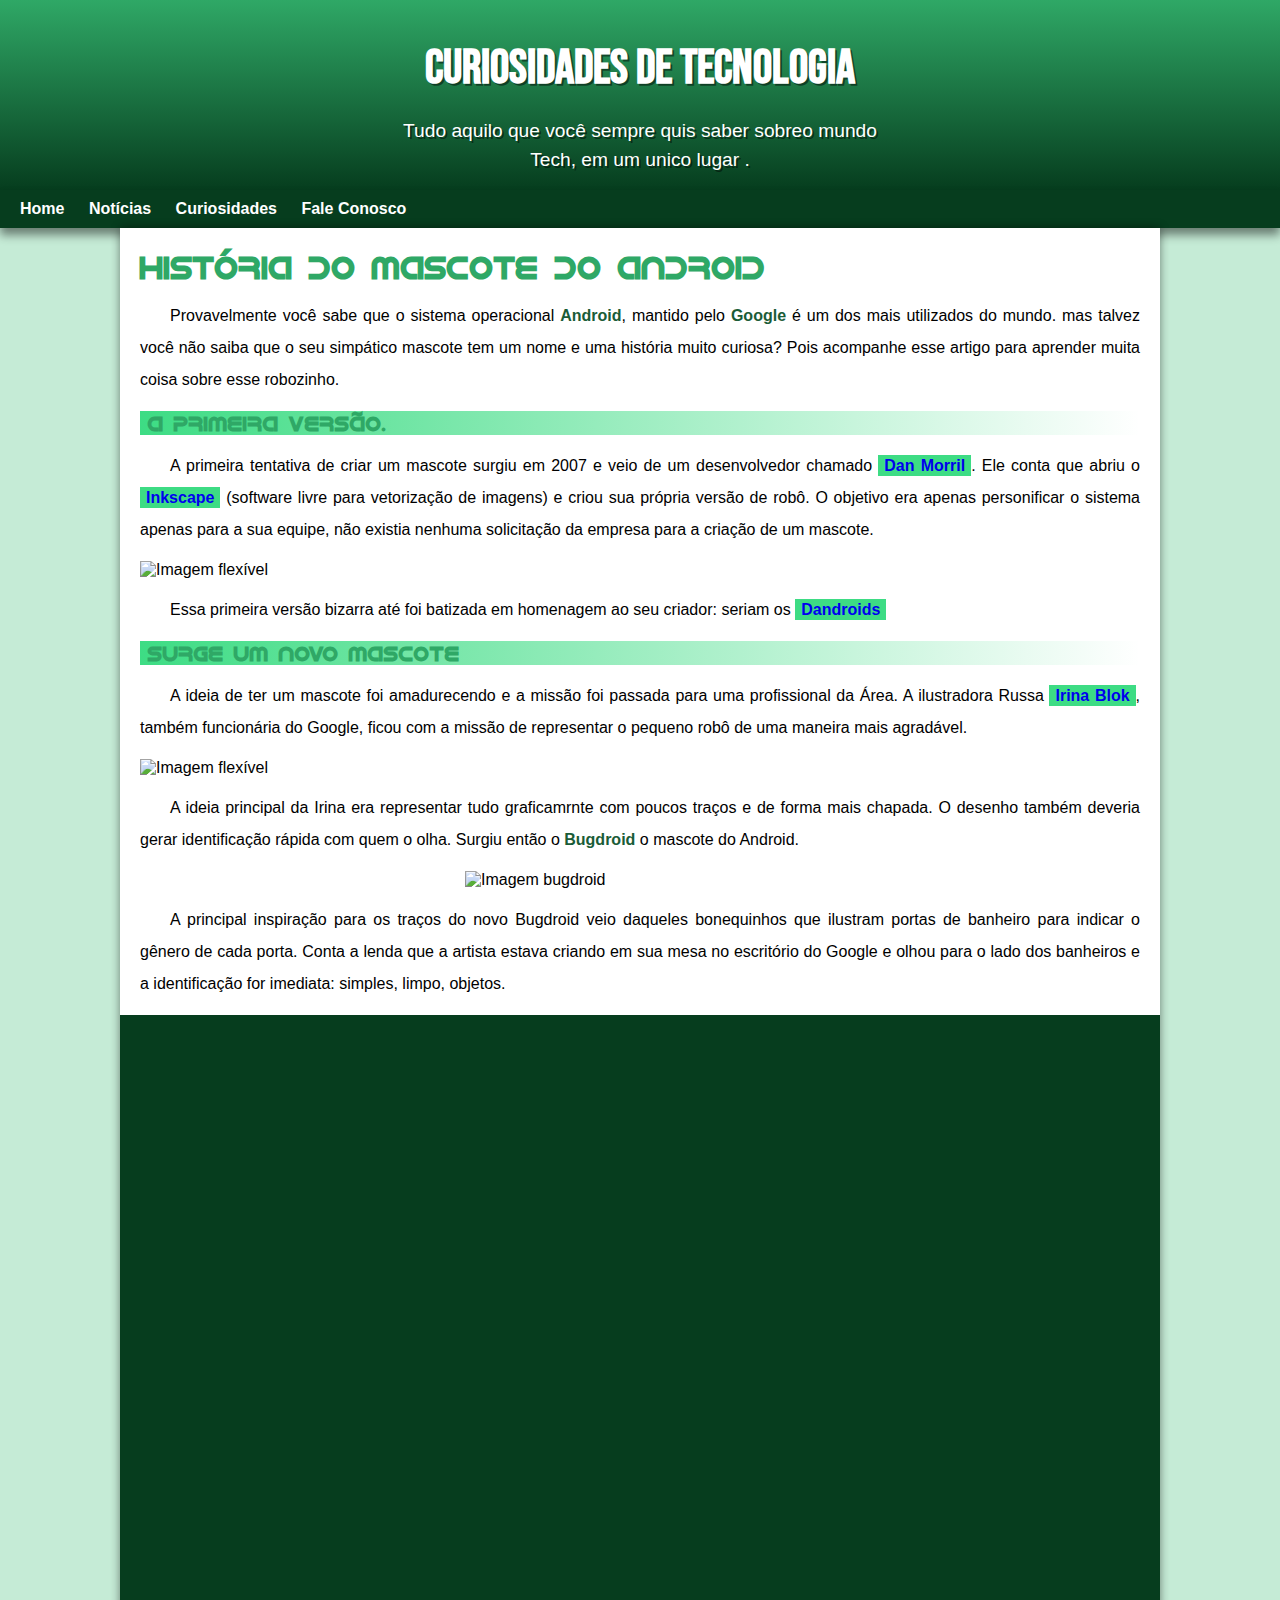
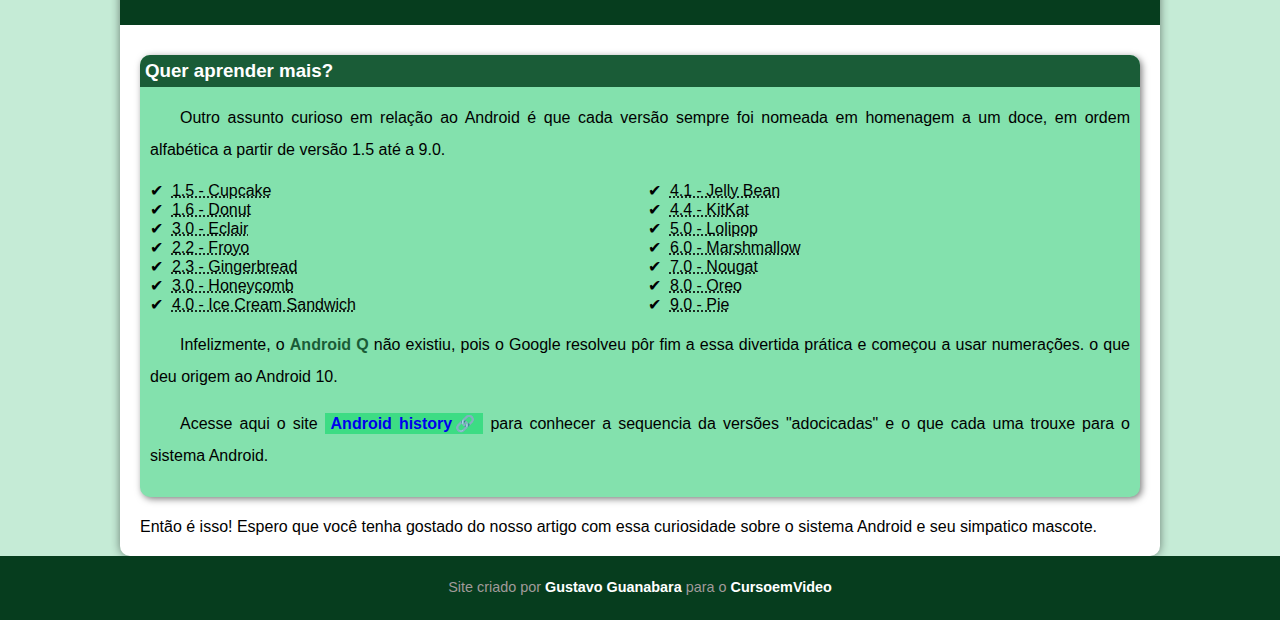
==== index.html @ 4dccb294 "Create index.html" ====
<!DOCTYPE html>
<html lang="pt-br">
<head>
    <meta charset="UTF-8">
    <meta http-equiv="X-UA-Compatible" content="IE=edge">
    <meta name="viewport" content="width=device-width, initial-scale=1.0">
    <title>Primeiro Projeto</title>
    <link rel="shortcut icon" href="imagens/favicon.ico" type="image/x-icon">
    <link rel="stylesheet" href="estilo/style.css">
    
</head>
<body>
    <header>
   <h1>Curiosidades de Tecnologia</h1>
   <p>Tudo aquilo que você sempre quis saber sobreo mundo Tech, em um unico lugar .</p>
    </header>
        <nav>
        <a href="#">Home</a>
        <a href="#">Notícias</a>
        <a href="#">Curiosidades</a>
        <a href="#">Fale Conosco</a>
        </nav>
     <main>
    <article>
       
        <h1>História do Mascote do Android</h1>
        <p>Provavelmente você sabe que o sistema operacional <strong>Android</strong>, mantido pelo <strong>Google</strong> é um dos mais utilizados do mundo. mas talvez você não saiba que o seu simpático mascote tem um nome e uma história muito curiosa? Pois acompanhe esse artigo para aprender muita coisa sobre esse robozinho. </p>
        <h2>A primeira versão.</h2>
        <p>A primeira tentativa de criar um mascote surgiu em 2007 e veio de um desenvolvedor chamado <a href="https://androidcommunity.com/dan-morrill-shows-us-the-android-mascot-that-almost-was-20130103/"target="_blank"rel="nofollow" class="externa">Dan Morril</a>. Ele conta que abriu o <a href="https://inkscape.org/pt-br/"target="_blank"rel="nofollow"class="externa">Inkscape</a> (software livre para vetorização de imagens) e criou sua própria versão de robô. O objetivo era apenas personificar o sistema apenas para a sua equipe, não existia nenhuma solicitação da empresa para a criação de um mascote. </p>
       
              <picture>
                  
                      <source media="(max-width:750px)"srcset="Imagens/dan-droids-pq.png"type="image/png">
                      <img src="Imagens/dan-droids.png"alt="Imagem flexível">
              </picture>
              
        <p>Essa primeira versão bizarra até foi batizada em homenagem ao seu criador: seriam os <a href="https://googlediscovery.com/2013/01/05/os-primeiros-mascotes-originais-do-android/"target="_blank"rel="nofollow"class="externa">Dandroids</a></p>
        <h2>Surge um novo mascote</h2>
        <p>A ideia de ter um mascote foi amadurecendo e a missão foi passada para uma profissional da Área. A ilustradora Russa <a href="https://www.irinablok.com/"target="_blank"rel="nofollow"class="externa">Irina Blok</a>, também funcionária do Google, ficou com a missão de representar o pequeno robô de uma maneira mais agradável.</p>

        <picture>
            <source media="(max-width:750px)"srcset="Imagens/irina-blok-pq.jpg"type="image/jpg">
            <img src="Imagens/irina-blok.jpg" class="pq" alt="Imagem flexível">
        </picture>
        <p>A ideia principal da Irina era representar tudo graficamrnte com poucos traços e de forma mais chapada. O desenho também deveria gerar identificação rápida com quem o olha. Surgiu então o <strong>Bugdroid</strong> o mascote do Android.</p>
        <img src="Imagens/bugdroid.png" class="pequena" alt="Imagem bugdroid">
        <p>A principal inspiração para os traços do novo Bugdroid veio daqueles bonequinhos que ilustram portas de banheiro para indicar o gênero de cada porta. Conta a lenda que a artista estava criando em sua mesa no escritório do Google e olhou para o lado dos banheiros e a identificação for imediata: simples, limpo, objetos.</p>
        <div class="video"><iframe width="560" height="315" src="https://www.youtube.com/embed/l2UDgpLz20M" title="YouTube video player" frameborder="0" allow="accelerometer; autoplay; clipboard-write; encrypted-media; gyroscope; picture-in-picture" allowfullscreen></iframe></div>
        
        
        <aside>
            <h3>Quer aprender mais?</h3>
            <p>Outro assunto curioso em relação ao Android é que cada versão sempre foi nomeada em homenagem a um doce, em ordem alfabética a partir de versão 
             1.5 até a 9.0.</p>    
                 <ul>
                <li><abbr title="Bolo de Copo">1.5 - Cupcake</abbr></li>
                <li><abbr title="Rosquinha">1.6 - Donut</abbr></li>
                <li><abbr title="Bomba">3.0 - Eclair</abbr></li>
                <li><abbr title="Iogurte congelado">2.2 - Froyo</abbr></li>
                <li><abbr title="Biscoito de Gengibre">2.3 - Gingerbread</abbr></li>
                <li><abbr title="Favo de Mel">3.0 - Honeycomb</abbr></li>
                <li><abbr title="Sanduiche de Sorvete">4.0 - Ice Cream Sandwich</abbr></li>
                <li><abbr title="Jujuba">4.1 - Jelly Bean</abbr></li>
                <li><abbr title="KitKat">4.4 - KitKat</abbr></li>
                <li><abbr title="Pirulito">5.0 - Lolipop</abbr></li>
                <li><abbr title="Marshmallow">6.0 - Marshmallow</abbr></li>
                <li><abbr title="Torrone">7.0 - Nougat</abbr></li>
               <li><abbr title="Oreo">8.0 - Oreo</abbr></li>
               <li><abbr title="Torta">9.0 - Pie </abbr></li>
                </ul>
               
            <p>Infelizmente, o <strong>Android Q</strong> não existiu, pois o Google resolveu pôr fim a essa divertida prática e começou a usar numerações. o que deu origem ao Android 10.</p>
            <p>Acesse aqui o site <a href="https://www.android.com/intl/pt_pt/history/#/marshmallow"target="_blank"rel="nofollow">Android history&#x1F517;</a> para conhecer a sequencia da versões "adocicadas" e o que cada uma trouxe para o sistema Android.</p>
        </aside>
        Então é isso! Espero que você tenha gostado do nosso artigo com essa curiosidade sobre o sistema Android e seu simpatico mascote.
        
    </article>
    </main>
    
        <footer>
            <p>Site criado por <a href="https://github.com/gustavoguanabara"target="_blank">Gustavo Guanabara</a> para o <a href="https://www.youtube.com/cursoemvideo"target="_blank">CursoemVideo</a></p>
        </footer>
        


    

    
    
</body>
</html>
---- estilo/style.css ----
@charset "UTF-8";
@import url('https://fonts.googleapis.com/css2?family=Bebas+Neue&display=swap');

@font-face {
    font-family: 'Android';
    src: url('../fontes/idroid.otf') format('opentype');
    font-weight: normal;
}


:root{
    --cor0:#ebe5c5;
    --cor1:#83e1ad;
    --cor2:#3ddc84;
    --cor3:#2fa866;
    --cor4:#1a5c37;
    --cor5:#063d1e;

    --fonte-padrao:Arial, Verdana, Helvetica, sans-serif;
    --fonte-destaque:'Bebas Neue','cursive';
    --fonte-android:'Android','cursive' ;


}

*{
    margin: 0px;
    padding: 0px;
}
  body{
      background-color:#c5ebd6 ;
      font-family: var(--fonte-padrao);
  }

  p{
      margin: 15px 0px;
      line-height: 1.5em;
  }
     
      

  header{
      background-image: linear-gradient(to bottom,var(--cor3),var(--cor5));
      background-color: var(--cor4);
      min-height: 150px;
      text-align: center;
      padding-top: 40px;
  }

  header > h1{
      color: white;
      font-family: var(--fonte-destaque);
      margin-bottom: 20px;
      font-size: 3em;
      text-shadow: 2px 2px 0px rgba(0, 0, 0, 0.473);


  }

  header > p{
      font-family: var(--fonte-padrao);
      font-size: 1.2em;
      color:white;
      max-width: 500px;
      margin: auto;
      padding-right: 10px;
      padding-left: 10px;
      text-shadow: 2px 2px 0px rgba(0, 0, 0, 0.473);

  }
  nav{
      background-color: var(--cor5);
      padding: 10px;
      box-shadow: 0px 7px 9px rgba(0, 0, 0, 0.459);
  }

  nav > a{
      color: white;
      padding: 10px;
      text-decoration: none;
      font-weight: bold;
      transition-duration: 1s;
      border-radius: 5px;
  }
  nav > a:hover{
      background-color: var(--cor4);
      color: var(--cor2);
      border-radius: 10px;

  }

  main{
      min-width: 300px;
      max-width: 1000px;
      margin: auto;
      padding: 20px;
      background-color: white;
      box-shadow: 0px 0px 10px rgba(0, 0, 0, 0.466);
      border-bottom-left-radius: 10px;
      border-bottom-right-radius: 10px;
  }
  main h1{
      color:var(--cor3);
      font-family: var(--fonte-android);
  }
  main h2{
      font-family: var(--fonte-android);
      color: var(--cor3);
      font-size: 1.3em;
      background-image: linear-gradient(to right, var(--cor2),transparent);
      text-indent: 8px;
  }

  main p{
      margin: 15px 0px;
      text-align: justify;
      text-indent: 30px;
      line-height: 2em;
      font-size: 1em;
  }

  main strong{
      color: var(--cor4);
      font-weight: bold;
      
  }

  main a{
    text-decoration: none;
    font-weight: bold;
    background-color: var(--cor2);
    padding: 2px 6px;
  }
  main a:hover{
      text-decoration: underline;
      color: var(--cor4);
  }

  main img{
      width: 100%;
  }

  main img.pequena{
      max-width: 350px;
      display: block;
      margin: auto;
  }
  div.video{
      background-color: var(--cor5);
      margin: 0px -20px 30px -20px;
      padding: 20px;
      padding-bottom: 59%;
      position: relative;
  }
  div.video > iframe{
      position: absolute;
      top: 5%;
      left: 5%;
      width: 90%;
      height: 90%;

  }
  


aside {
    background-color: var(--cor1);
    padding: 10px;
    border-radius: 10px;
    box-shadow: 2px 2px 7px rgba(0, 0, 0, 0.507);
    margin-bottom: 21px;

}

aside > h3{
    background-color: var(--cor4);
    color: white;
    padding: 5px;
    margin: -10px -10px 0px -10px;
    border-radius:10px 10px 0px 0px  ;
}

aside > ul{
    list-style-type: '\2714\00A0\00A0';
    list-style-position: inside;
    columns: 2;
}
  footer{
      background-color: var(--cor5);
      color: rgb(161, 154, 154);
      text-align: center;
      font-size: 0.9em;
      padding: 6px;
  }
  footer a{
      color:white;
      font-weight: bolder;
      text-decoration: none;
  }

  footer a:hover{
      text-decoration: underline;
      color: var(--cor1);
  }
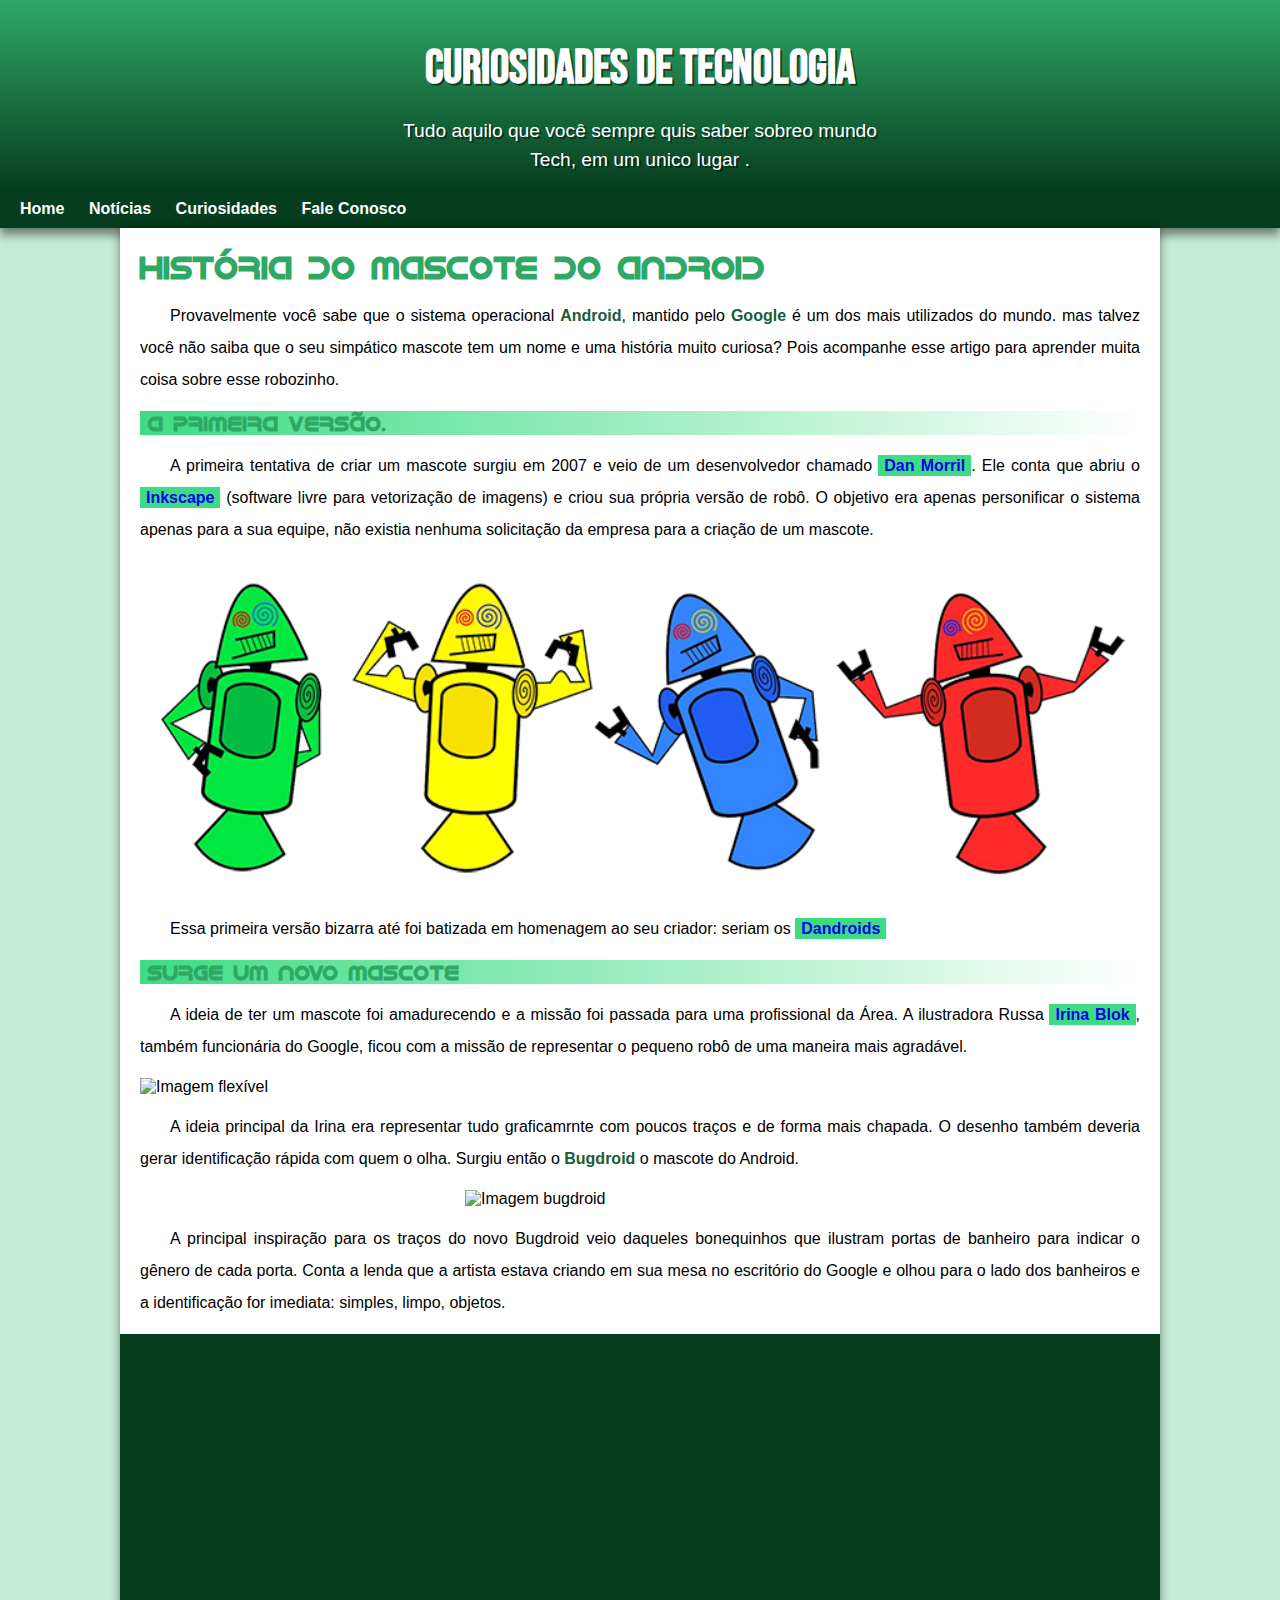
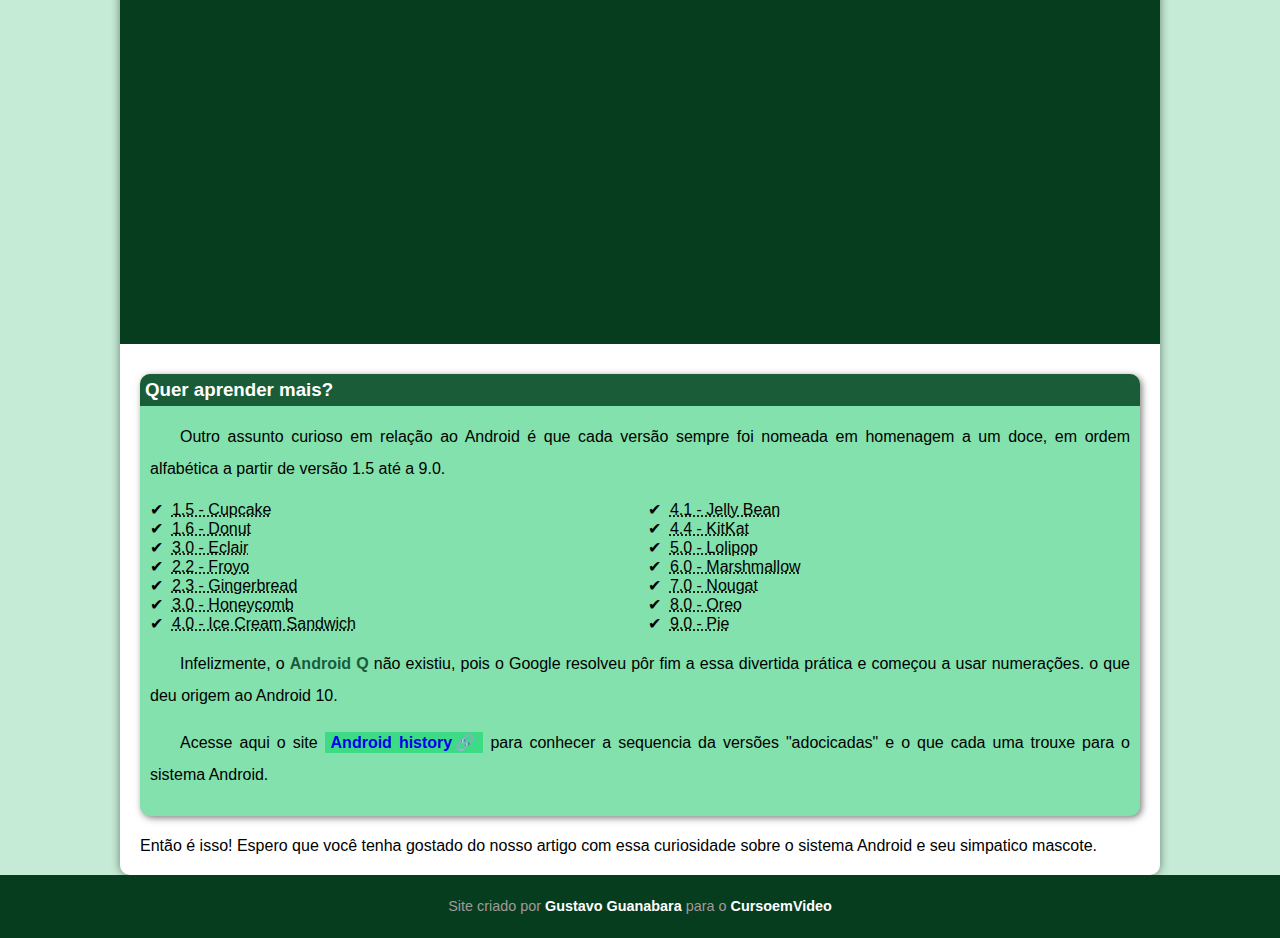
==== commit 565e69e9: "Update index.html" ====
--- a/index.html
+++ b/index.html
@@ -31,7 +31,7 @@
               <picture>
                   
                       <source media="(max-width:750px)"srcset="Imagens/dan-droids-pq.png"type="image/png">
-                      <img src="Imagens/dan-droids.png"alt="Imagem flexível">
+                      <img src="imagens/dan-droids.png"alt="Imagem flexível">
               </picture>
               
         <p>Essa primeira versão bizarra até foi batizada em homenagem ao seu criador: seriam os <a href="https://googlediscovery.com/2013/01/05/os-primeiros-mascotes-originais-do-android/"target="_blank"rel="nofollow"class="externa">Dandroids</a></p>
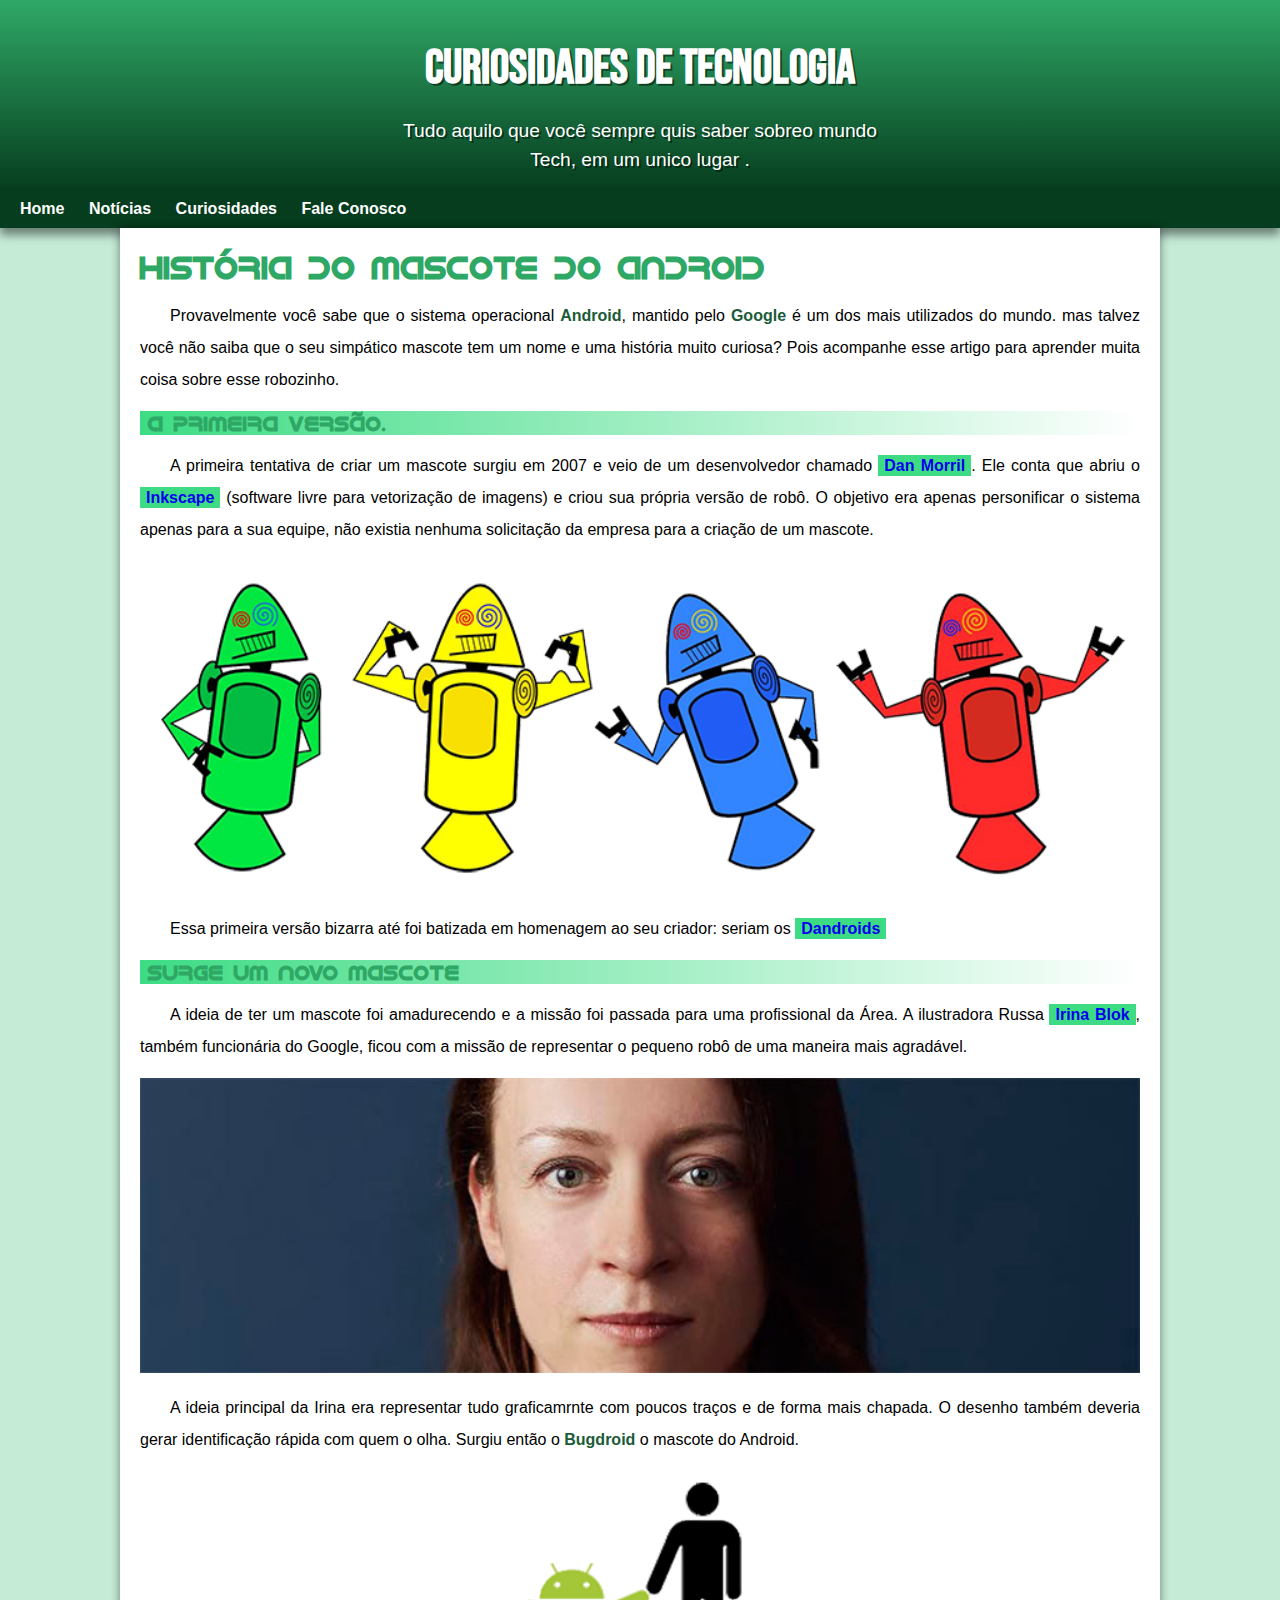
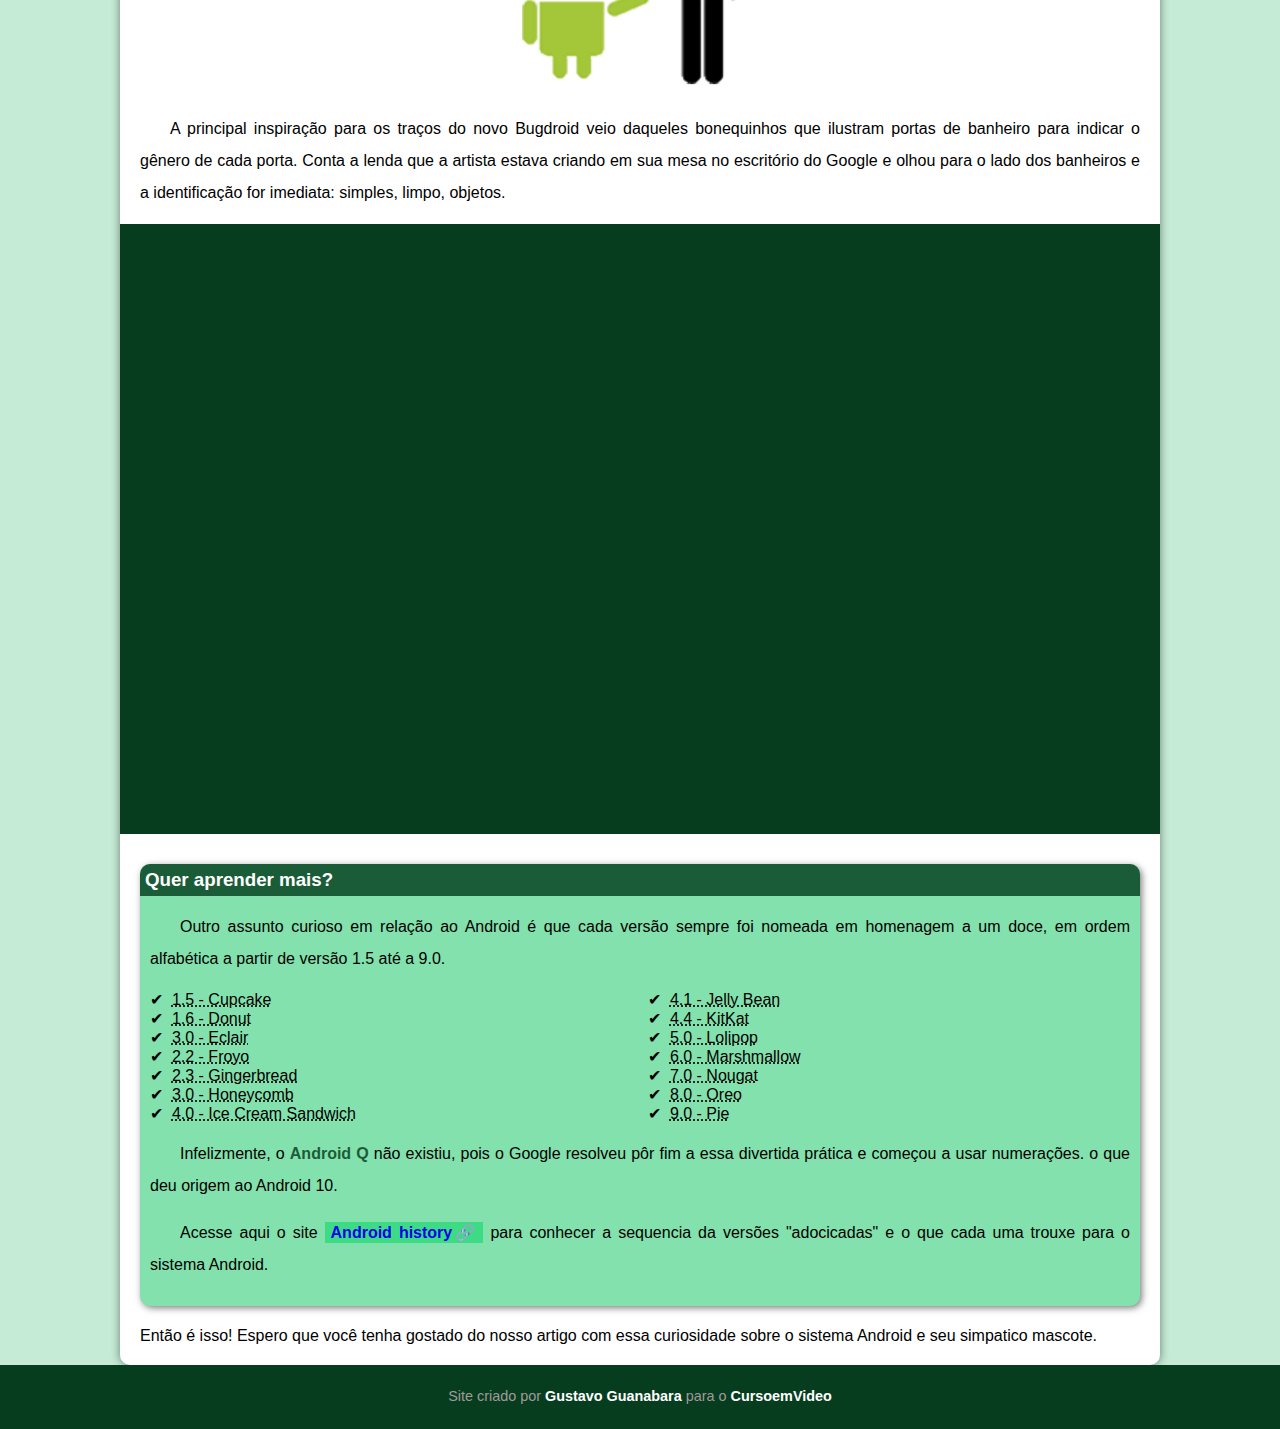
==== commit 06caaec2: "Update index.html" ====
--- a/index.html
+++ b/index.html
@@ -30,7 +30,7 @@
        
               <picture>
                   
-                      <source media="(max-width:750px)"srcset="Imagens/dan-droids-pq.png"type="image/png">
+                      <source media="(max-width:750px)"srcset="imagens/dan-droids-pq"type="image/png">
                       <img src="imagens/dan-droids.png"alt="Imagem flexível">
               </picture>
               
@@ -39,11 +39,11 @@
         <p>A ideia de ter um mascote foi amadurecendo e a missão foi passada para uma profissional da Área. A ilustradora Russa <a href="https://www.irinablok.com/"target="_blank"rel="nofollow"class="externa">Irina Blok</a>, também funcionária do Google, ficou com a missão de representar o pequeno robô de uma maneira mais agradável.</p>
 
         <picture>
-            <source media="(max-width:750px)"srcset="Imagens/irina-blok-pq.jpg"type="image/jpg">
-            <img src="Imagens/irina-blok.jpg" class="pq" alt="Imagem flexível">
+            <source media="(max-width:750px)"srcset="imagens/irina-blok-pq"type="image/jpg">
+            <img src="imagens/irina-blok.jpg" class="pq" alt="Imagem flexível">
         </picture>
         <p>A ideia principal da Irina era representar tudo graficamrnte com poucos traços e de forma mais chapada. O desenho também deveria gerar identificação rápida com quem o olha. Surgiu então o <strong>Bugdroid</strong> o mascote do Android.</p>
-        <img src="Imagens/bugdroid.png" class="pequena" alt="Imagem bugdroid">
+        <img src="imagens/bugdroid.png" class="pequena" alt="Imagem bugdroid">
         <p>A principal inspiração para os traços do novo Bugdroid veio daqueles bonequinhos que ilustram portas de banheiro para indicar o gênero de cada porta. Conta a lenda que a artista estava criando em sua mesa no escritório do Google e olhou para o lado dos banheiros e a identificação for imediata: simples, limpo, objetos.</p>
         <div class="video"><iframe width="560" height="315" src="https://www.youtube.com/embed/l2UDgpLz20M" title="YouTube video player" frameborder="0" allow="accelerometer; autoplay; clipboard-write; encrypted-media; gyroscope; picture-in-picture" allowfullscreen></iframe></div>
         
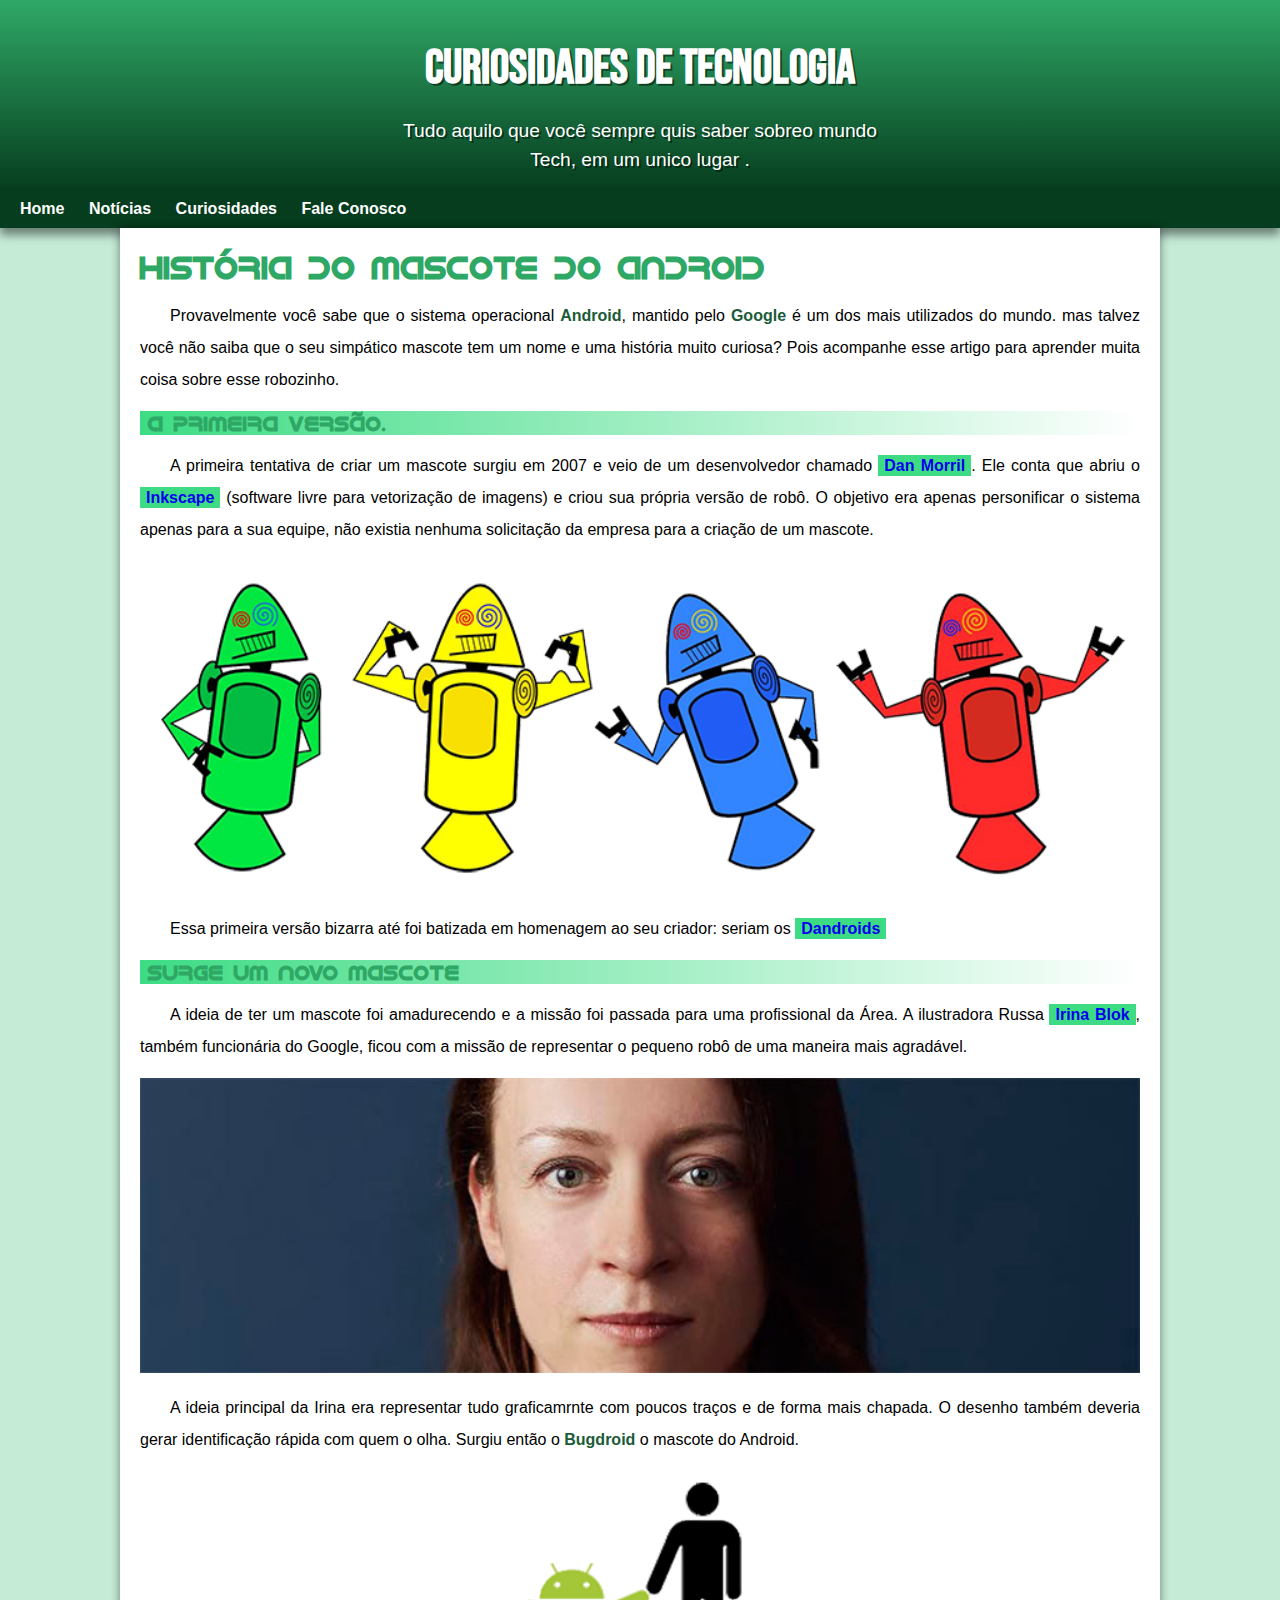
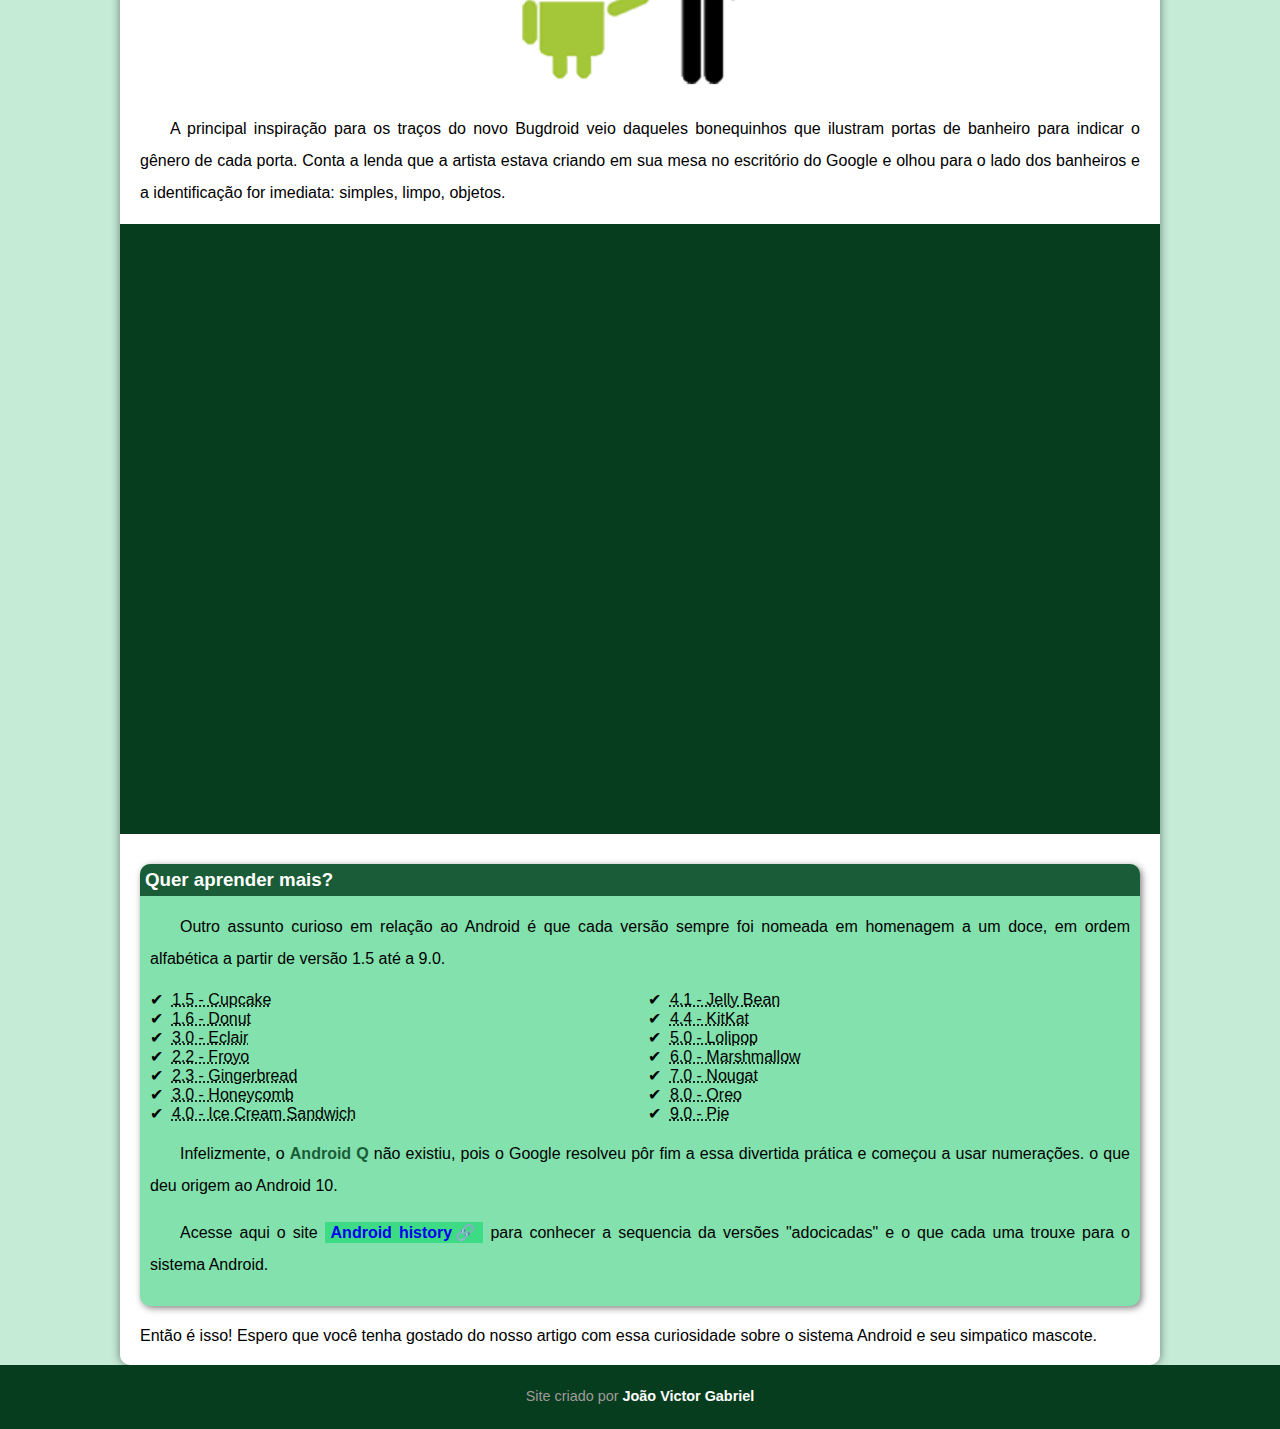
==== commit 1d1f2844: "arrumando rodapé" ====
--- a/index.html
+++ b/index.html
@@ -30,7 +30,7 @@
        
               <picture>
                   
-                      <source media="(max-width:750px)"srcset="imagens/dan-droids-pq"type="image/png">
+                      <source media="(max-width:750px)"srcset="imagens/dan-droids-pq.png"type="image/png">
                       <img src="imagens/dan-droids.png"alt="Imagem flexível">
               </picture>
               
@@ -39,8 +39,8 @@
         <p>A ideia de ter um mascote foi amadurecendo e a missão foi passada para uma profissional da Área. A ilustradora Russa <a href="https://www.irinablok.com/"target="_blank"rel="nofollow"class="externa">Irina Blok</a>, também funcionária do Google, ficou com a missão de representar o pequeno robô de uma maneira mais agradável.</p>
 
         <picture>
-            <source media="(max-width:750px)"srcset="imagens/irina-blok-pq"type="image/jpg">
-            <img src="imagens/irina-blok.jpg" class="pq" alt="Imagem flexível">
+            <source media="(max-width:750px)"srcset="imagens/irina-blok-pq.jpg" type="image/jpg">
+            <img src="imagens/irina-blok.jpg"  alt="Imagem flexível">
         </picture>
         <p>A ideia principal da Irina era representar tudo graficamrnte com poucos traços e de forma mais chapada. O desenho também deveria gerar identificação rápida com quem o olha. Surgiu então o <strong>Bugdroid</strong> o mascote do Android.</p>
         <img src="imagens/bugdroid.png" class="pequena" alt="Imagem bugdroid">
@@ -78,7 +78,7 @@
     </main>
     
         <footer>
-            <p>Site criado por <a href="https://github.com/gustavoguanabara"target="_blank">Gustavo Guanabara</a> para o <a href="https://www.youtube.com/cursoemvideo"target="_blank">CursoemVideo</a></p>
+            <p>Site criado por <a href="https://github.com/joaovictorgm"target="_blank">João Victor Gabriel </a></p>
         </footer>
         
 
--- a/estilo/style.css
+++ b/estilo/style.css
@@ -35,6 +35,12 @@
   p{
       margin: 15px 0px;
       line-height: 1.5em;
+  }
+
+
+  img{
+      width: 100%;
+      height: 100%;
   }
      
       
